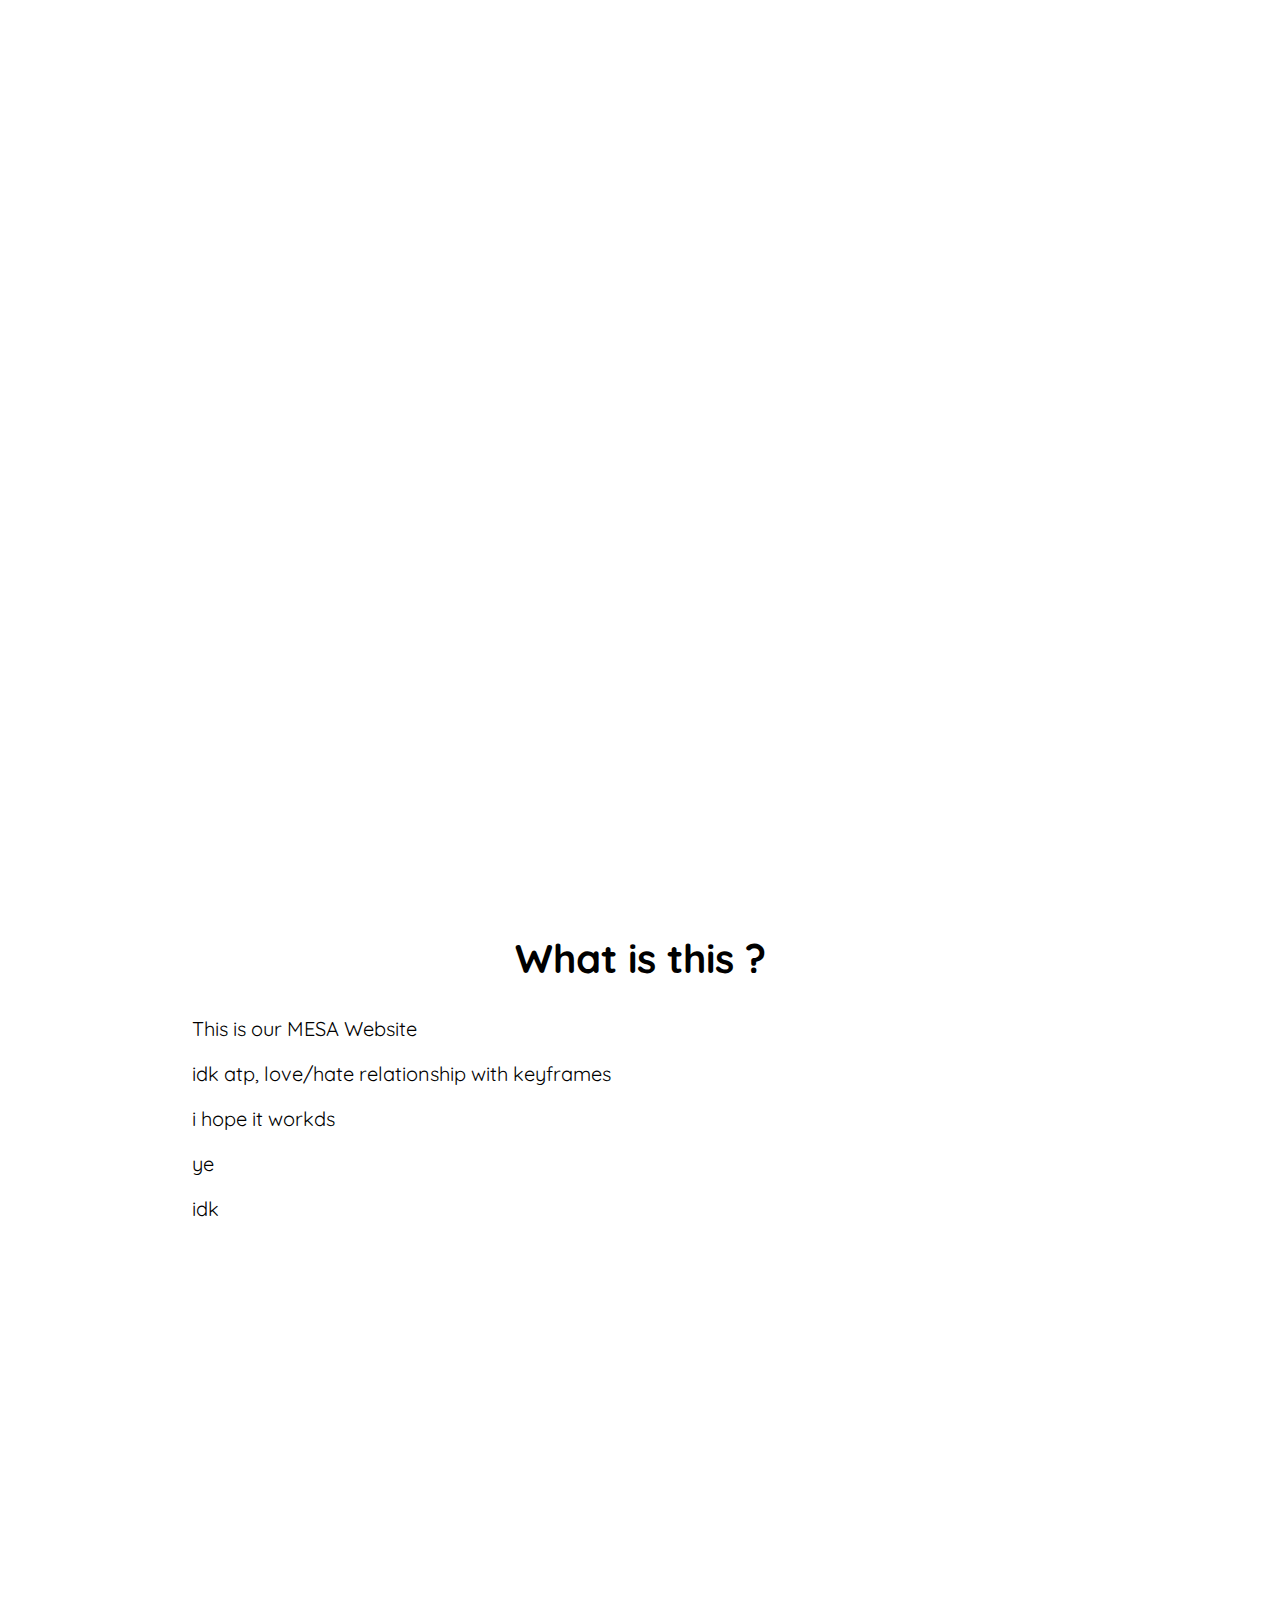
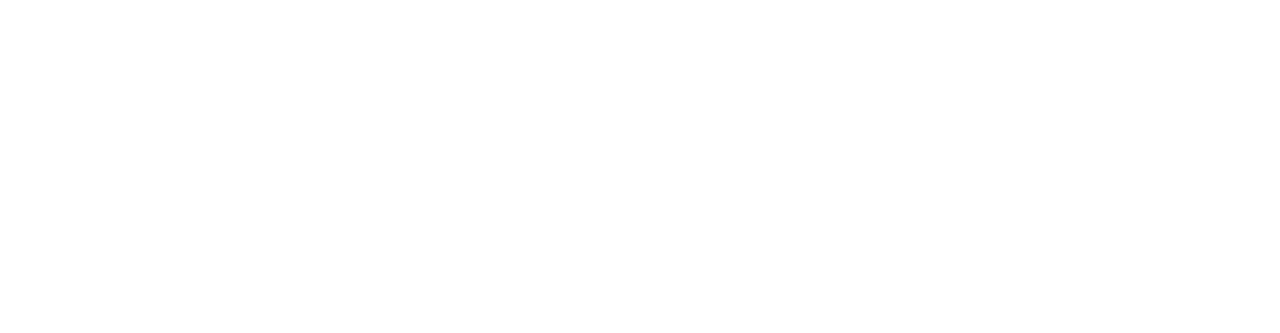
==== index.html @ e00e38d2 "ayyyyy" ====
<!DOCTYPE html>
<html lang="en" >
<head>
  <meta charset="UTF-8">
  <title>HTPA MESA</title>
  <link rel="stylesheet" href="./style.css">

</head>
<body>
<!-- partial:index.partial.html -->
<nav class="nav">
        <div class="container">
            <div class="logo">
                <a href="index.html">HTPA MESA</a>
            </div>
            <div id="mainListDiv" class="main_list">
                <ul class="navlinks">
                    <li><a href="about.html">About</a></li>
                    <li><a href="officers.html">Officers</a></li>
                    <li><a href="winners.html">Winners</a></li>
                    <li><a href="contact.html">Contact</a></li>
                </ul>
            </div>
            <span class="navTrigger">
                <i></i>
                <i></i>
                <i></i>
            </span>
        </div>
    </nav>

    <section class="home">
    </section>
    <div style="height: 1000px">
        <!-- just to make scrolling effect possible -->
			<h2 class="myH2">What is this ?</h2>
			<p class="myP">This is our MESA Website</p>
			<p class="myP"> idk atp, love/hate relationship with keyframes</p>
			<p class="myP">i hope it workds</p>
			<p class="myP">ye</p>
				<p class="myP">
			
				idk
			</p>
    </div>

<!-- Jquery needed -->
    <script src="https://ajax.googleapis.com/ajax/libs/jquery/3.1.1/jquery.min.js"></script>
    <script src="js/scripts.js"></script>

<!-- Function used to shrink nav bar removing paddings and adding black background -->
    <script>
        $(window).scroll(function() {
            if ($(document).scrollTop() > 50) {
                $('.nav').addClass('affix');
                console.log("OK");
            } else {
                $('.nav').removeClass('affix');
            }
        });
    </script>
<!-- partial -->
  <script  src="./script.js"></script>

</body>
</html>
---- style.css ----
@import url('https://fonts.googleapis.com/css?family=Quicksand:400,500,700');
html,
body {
    margin: 0;
    padding: 0;
    box-sizing: border-box;
    font-family: "Quicksand", sans-serif;
    font-size: 62.5%;
    font-size: 10px;
}

.nav {
    width: 100%;
    height: 65px;
    position: fixed;
    line-height: 65px;
    text-align: center;
    
}

.nav div.logo {
    float: left;
    width: auto;
    height: auto;
    padding-left: 3rem;
}

.nav div.logo a {
    text-decoration: none;
    color: #fff;
    font-size: 2.5rem;
}

.nav div.logo a:hover {
    color: #D3D5D7;
}

.nav div.main_list {
    height: 65px;
    float: right;
}

.nav div.main_list ul {
    width: 100%;
    height: 65px;
    display: flex;
    list-style: none;
    margin: 0;
    padding: 0;
}

.nav div.main_list ul li {
    width: auto;
    height: 65px;
    padding: 0;
    padding-right: 3rem;
}

.nav div.main_list ul li a {
    text-decoration: none;
    color: #fff;
    line-height: 65px;
    font-size: 2.4rem;
}

.nav div.main_list ul li a:hover {
    color: #D3D5D7;
}


/* Home section */

.home {
    width: 100%;
    height: 100vh;
    background-image: url(mesa.jpg);
    background-position: center top;
	background-size:cover;
}

.navTrigger {
    display: none;
}

.nav {
    padding-top: 20px;
    padding-bottom: 20px;
    -webkit-transition: all 0.4s ease;
    transition: all 0.4s ease;
    
}


/* Media qurey section */

@media screen and (min-width: 768px) and (max-width: 1024px) {
    .container {
        margin: 0;
    }
}

@media screen and (max-width:768px) {
    .navTrigger {
        display: block;
        
    }
    .nav div.logo {
        margin-left: 15px;
    }
    .nav div.main_list {
        width: 100%;
        height: 0;
        overflow: hidden;
    }
    .nav div.show_list {
        height: auto;
        display: none;
    }
    .nav div.main_list ul {
        flex-direction: column;
        width: 100%;
        height: 100vh;
        right: 0;
        left: 0;
        bottom: 0;
        background-color: #111;
        /*same background color of navbar*/
        background-position: center top;
    }
    .nav div.main_list ul li {
        width: 100%;
        text-align: right;
    }
    .nav div.main_list ul li a {
        text-align: center;
        width: 100%;
        font-size: 3rem;
        padding: 20px;
    }
    .nav div.media_button {
        display: block;
    }
}


/* Animation */
/* Inspiration taken from Dicson https://codemyui.com/simple-hamburger-menu-x-mark-animation/ */

.navTrigger {
    cursor: pointer;
    width: 30px;
    height: 25px;
    margin: auto;
    position: absolute;
    right: 30px;
    top: 0;
    bottom: 0;
}

.navTrigger i {
    background-color: #fff;
    border-radius: 2px;
    content: '';
    display: block;
    width: 100%;
    height: 4px;
}

.navTrigger i:nth-child(1) {
    -webkit-animation: outT 0.8s backwards;
    animation: outT 0.8s backwards;
    -webkit-animation-direction: reverse;
    animation-direction: reverse;
}

.navTrigger i:nth-child(2) {
    margin: 5px 0;
    -webkit-animation: outM 0.8s backwards;
    animation: outM 0.8s backwards;
    -webkit-animation-direction: reverse;
    animation-direction: reverse;
}

.navTrigger i:nth-child(3) {
    -webkit-animation: outBtm 0.8s backwards;
    animation: outBtm 0.8s backwards;
    -webkit-animation-direction: reverse;
    animation-direction: reverse;
}

.navTrigger.active i:nth-child(1) {
    -webkit-animation: inT 0.8s forwards;
    animation: inT 0.8s forwards;
}

.navTrigger.active i:nth-child(2) {
    -webkit-animation: inM 0.8s forwards;
    animation: inM 0.8s forwards;
}

.navTrigger.active i:nth-child(3) {
    -webkit-animation: inBtm 0.8s forwards;
    animation: inBtm 0.8s forwards;
}

@-webkit-keyframes inM {
    50% {
        -webkit-transform: rotate(0deg);
    }
    100% {
        -webkit-transform: rotate(45deg);
    }
}

@keyframes inM {
    50% {
        transform: rotate(0deg);
    }
    100% {
        transform: rotate(45deg);
    }
}

@-webkit-keyframes outM {
    50% {
        -webkit-transform: rotate(0deg);
    }
    100% {
        -webkit-transform: rotate(45deg);
    }
}

@keyframes outM {
    50% {
        transform: rotate(0deg);
    }
    100% {
        transform: rotate(45deg);
    }
}

@-webkit-keyframes inT {
    0% {
        -webkit-transform: translateY(0px) rotate(0deg);
    }
    50% {
        -webkit-transform: translateY(9px) rotate(0deg);
    }
    100% {
        -webkit-transform: translateY(9px) rotate(135deg);
    }
}

@keyframes inT {
    0% {
        transform: translateY(0px) rotate(0deg);
    }
    50% {
        transform: translateY(9px) rotate(0deg);
    }
    100% {
        transform: translateY(9px) rotate(135deg);
    }
}

@-webkit-keyframes outT {
    0% {
        -webkit-transform: translateY(0px) rotate(0deg);
    }
    50% {
        -webkit-transform: translateY(9px) rotate(0deg);
    }
    100% {
        -webkit-transform: translateY(9px) rotate(135deg);
    }
}

@keyframes outT {
    0% {
        transform: translateY(0px) rotate(0deg);
    }
    50% {
        transform: translateY(9px) rotate(0deg);
    }
    100% {
        transform: translateY(9px) rotate(135deg);
    }
}

@-webkit-keyframes inBtm {
    0% {
        -webkit-transform: translateY(0px) rotate(0deg);
    }
    50% {
        -webkit-transform: translateY(-9px) rotate(0deg);
    }
    100% {
        -webkit-transform: translateY(-9px) rotate(135deg);
    }
}

@keyframes inBtm {
    0% {
        transform: translateY(0px) rotate(0deg);
    }
    50% {
        transform: translateY(-9px) rotate(0deg);
    }
    100% {
        transform: translateY(-9px) rotate(135deg);
    }
}

@-webkit-keyframes outBtm {
    0% {
        -webkit-transform: translateY(0px) rotate(0deg);
    }
    50% {
        -webkit-transform: translateY(-9px) rotate(0deg);
    }
    100% {
        -webkit-transform: translateY(-9px) rotate(135deg);
    }
}

@keyframes outBtm {
    0% {
        transform: translateY(0px) rotate(0deg);
    }
    50% {
        transform: translateY(-9px) rotate(0deg);
    }
    100% {
        transform: translateY(-9px) rotate(135deg);
    }
}

.affix {
    padding: 0;
    background-color: #000000;
}


.myH2 {
	text-align:center;
	font-size: 4rem;
}
.myP {
	text-align: justify;
	padding-left:15%;
	padding-right:15%;
	font-size: 20px;
}
@media all and (max-width:700px){
	.myP {
		padding:2%;
	}
}

.loading {
    margin: 0;
    font-family: 'Arial', sans-serif;
    overflow: hidden; /* Prevent scrolling during the loading screen */
}

.loading-screen {
    position: fixed;
    top: 0;
    left: 0;
    width: 100%;
    height: 100%;
    background: url('boat-sail.gif') no-repeat center center fixed;
    background-size: cover;
    display: flex;
    flex-direction: column;
    justify-content: center;
    align-items: center;
    z-index: 999;
}

.loading-screen p {
    color: white; /* Set text color to be visible on the background */
}

.content {
    padding: 20px;
}
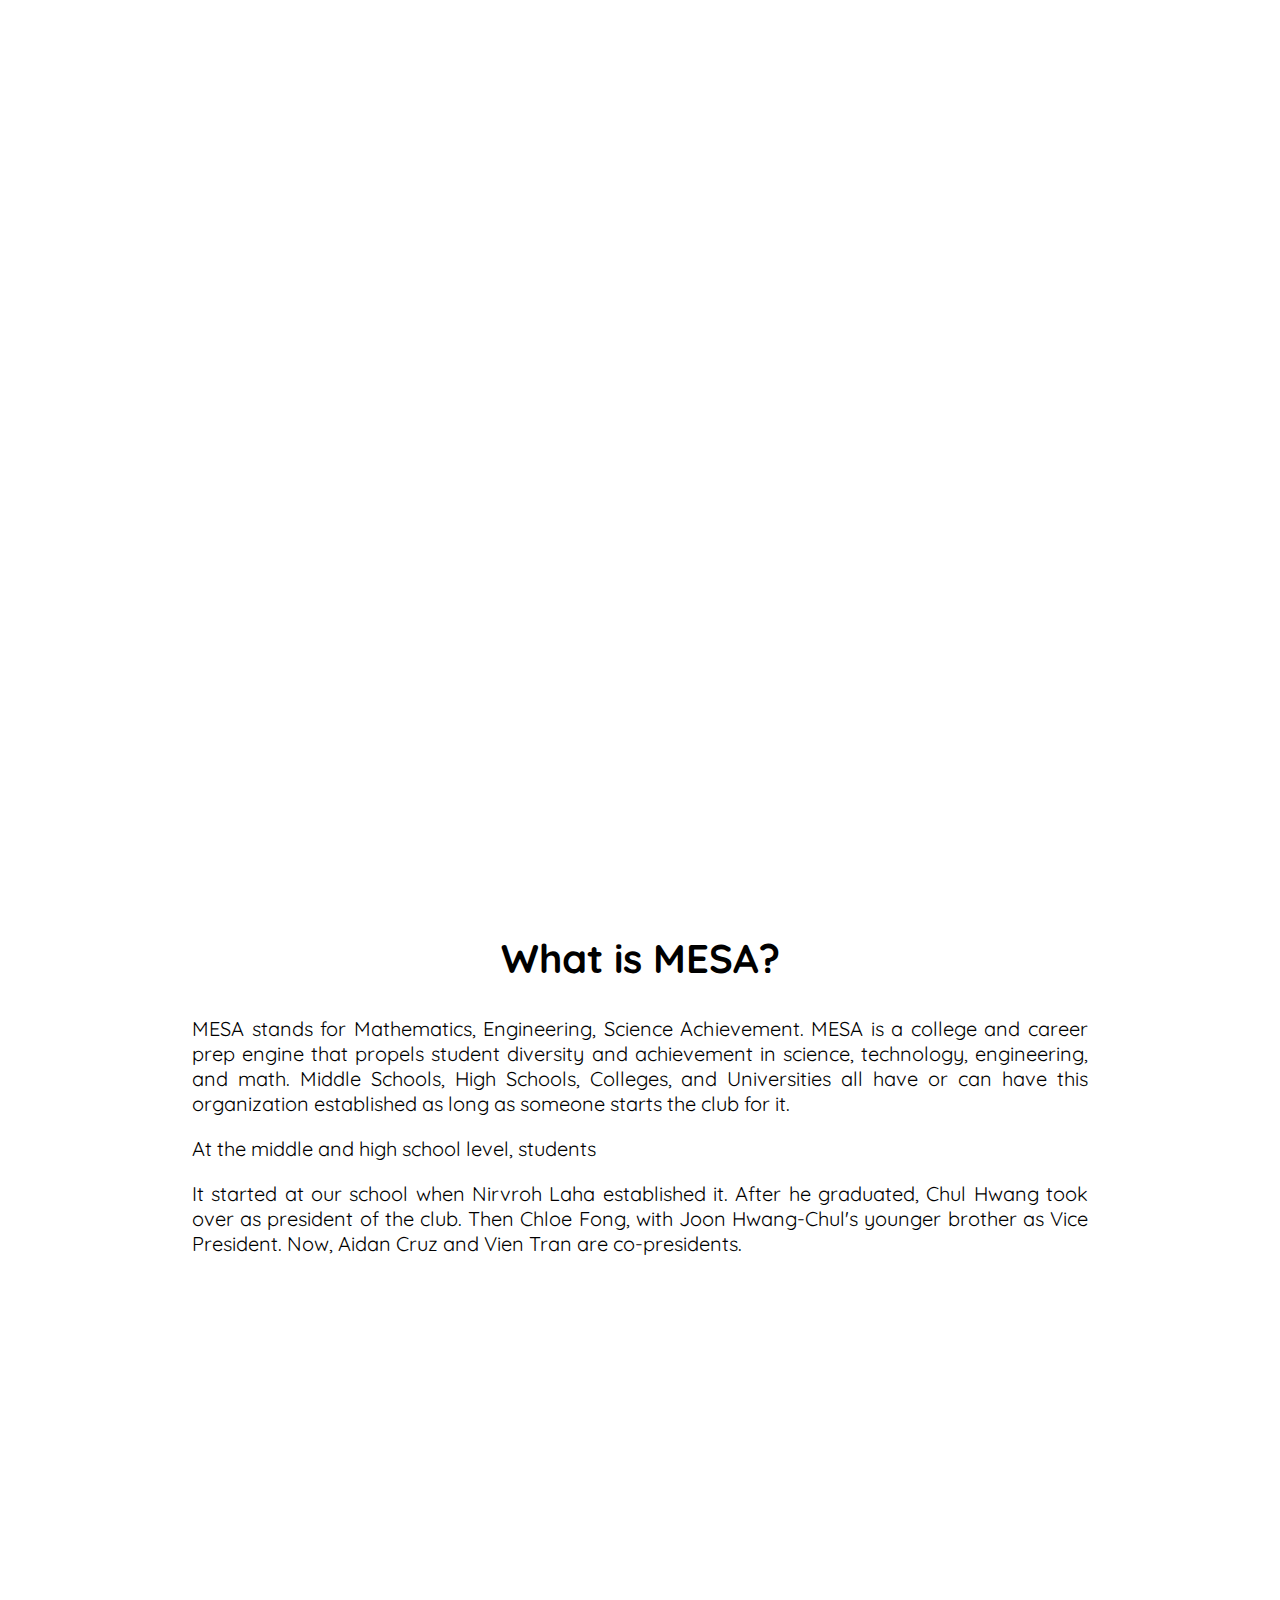
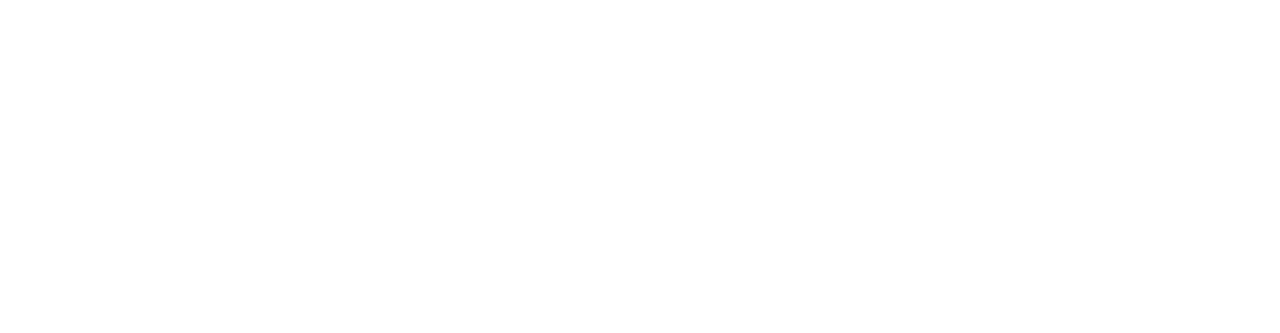
==== commit 0fcf1463: "add some info" ====
--- a/index.html
+++ b/index.html
@@ -33,15 +33,11 @@
     </section>
     <div style="height: 1000px">
         <!-- just to make scrolling effect possible -->
-			<h2 class="myH2">What is this ?</h2>
-			<p class="myP">This is our MESA Website</p>
-			<p class="myP"> idk atp, love/hate relationship with keyframes</p>
-			<p class="myP">i hope it workds</p>
-			<p class="myP">ye</p>
-				<p class="myP">
-			
-				idk
-			</p>
+			<h2 class="myH2">What is MESA?</h2>
+			<p class="myP"> MESA stands for Mathematics, Engineering, Science Achievement. MESA is a college and career prep engine that propels student diversity and achievement in science, technology, engineering, and math. Middle Schools, High Schools, Colleges, and Universities all have or can have this organization established as long as someone starts the club for it. </p>
+            <p class="myP"> At the middle and high school level, students </p>
+            <p class="myP"> It started at our school when Nirvroh Laha established it. After he graduated, Chul Hwang took over as president of the club. Then Chloe Fong, with Joon Hwang-Chul's younger brother as Vice President. Now, Aidan Cruz and Vien Tran are co-presidents.  </p>
+		
     </div>
 
 <!-- Jquery needed -->
--- a/style.css
+++ b/style.css
@@ -1,6 +1,5 @@
 @import url('https://fonts.googleapis.com/css?family=Quicksand:400,500,700');
-html,
-body {
+html, body {
     margin: 0;
     padding: 0;
     box-sizing: border-box;
@@ -15,7 +14,8 @@
     position: fixed;
     line-height: 65px;
     text-align: center;
-    
+    background: transparent;
+    backdrop-filter: blur(5px);
 }
 
 .nav div.logo {
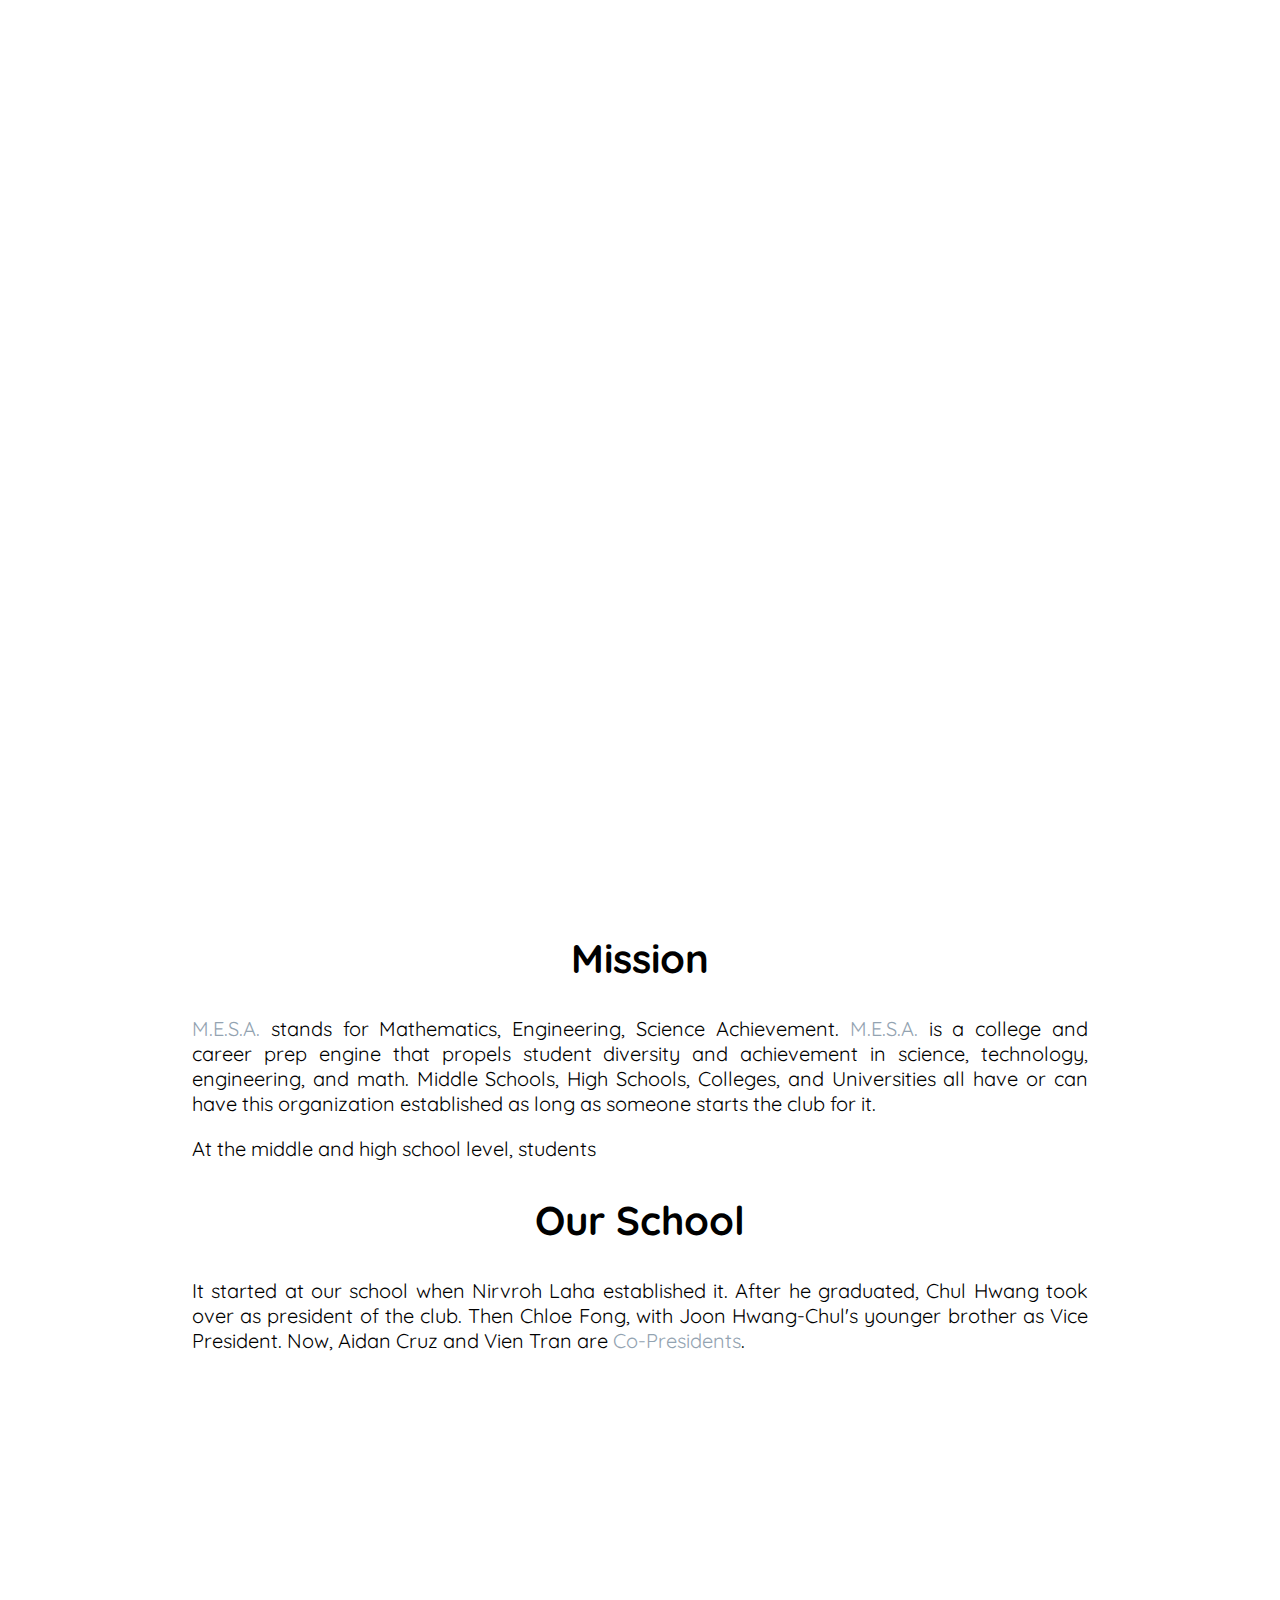
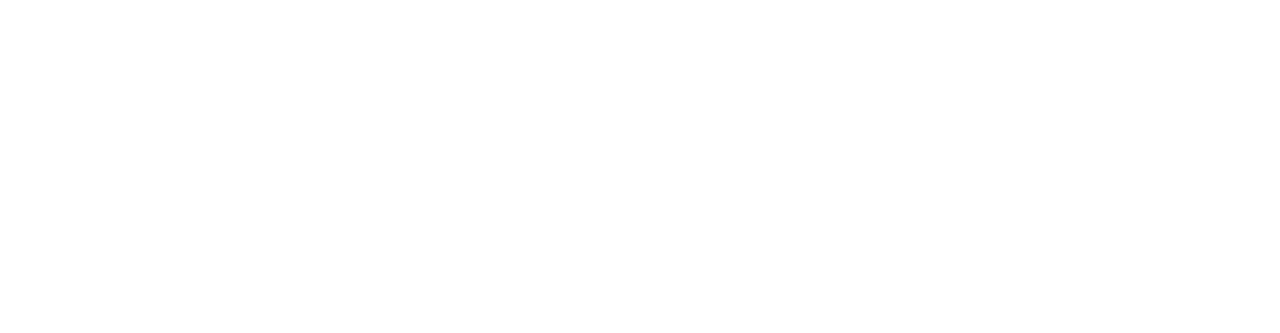
==== commit c8e985b5: "change the logo/home button" ====
--- a/index.html
+++ b/index.html
@@ -33,10 +33,12 @@
     </section>
     <div style="height: 1000px">
         <!-- just to make scrolling effect possible -->
-			<h2 class="myH2">What is MESA?</h2>
-			<p class="myP"> MESA stands for Mathematics, Engineering, Science Achievement. MESA is a college and career prep engine that propels student diversity and achievement in science, technology, engineering, and math. Middle Schools, High Schools, Colleges, and Universities all have or can have this organization established as long as someone starts the club for it. </p>
+			<h2 class="myH2">Mission</h2>
+			<p class="myP"> <span style="color: #93A3B1;">M.E.S.A.</span> stands for Mathematics, Engineering, Science Achievement. <span style="color: #93A3B1;">M.E.S.A.</span> is a college and career prep engine that propels student diversity and achievement in science, technology, engineering, and math. Middle Schools, High Schools, Colleges, and Universities all have or can have this organization established as long as someone starts the club for it. </p>
             <p class="myP"> At the middle and high school level, students </p>
-            <p class="myP"> It started at our school when Nirvroh Laha established it. After he graduated, Chul Hwang took over as president of the club. Then Chloe Fong, with Joon Hwang-Chul's younger brother as Vice President. Now, Aidan Cruz and Vien Tran are co-presidents.  </p>
+            
+            <h2 class="myH2">Our School</h2>
+            <p class="myP"> It started at our school when Nirvroh Laha established it. After he graduated, Chul Hwang took over as president of the club. Then Chloe Fong, with Joon Hwang-Chul's younger brother as Vice President. Now, Aidan Cruz and Vien Tran are <span style="color: #93A3B1;">Co-Presidents</span>.</p>
 		
     </div>
 
--- a/style.css
+++ b/style.css
@@ -32,7 +32,7 @@
 }
 
 .nav div.logo a:hover {
-    color: #D3D5D7;
+    color: #93A3B1;
 }
 
 .nav div.main_list {
@@ -64,7 +64,7 @@
 }
 
 .nav div.main_list ul li a:hover {
-    color: #D3D5D7;
+    color: #93A3B1;
 }
 
 
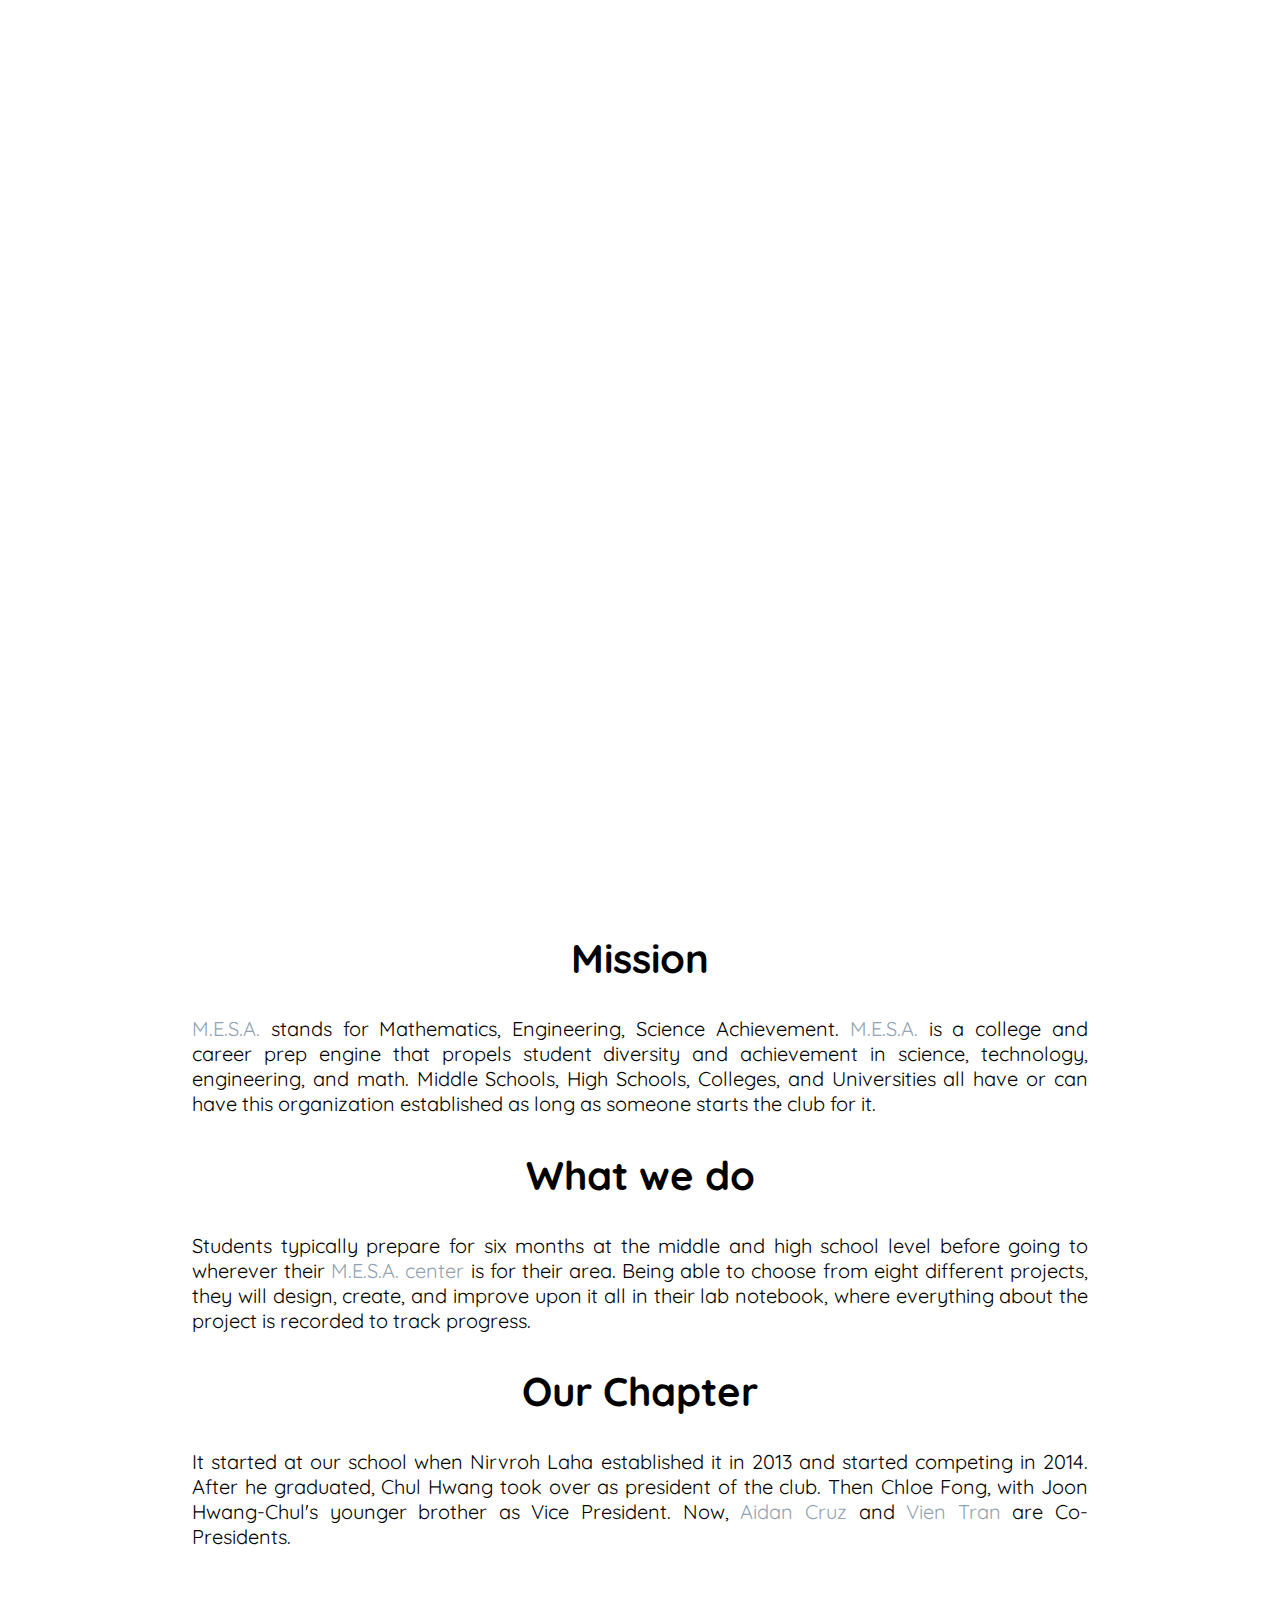
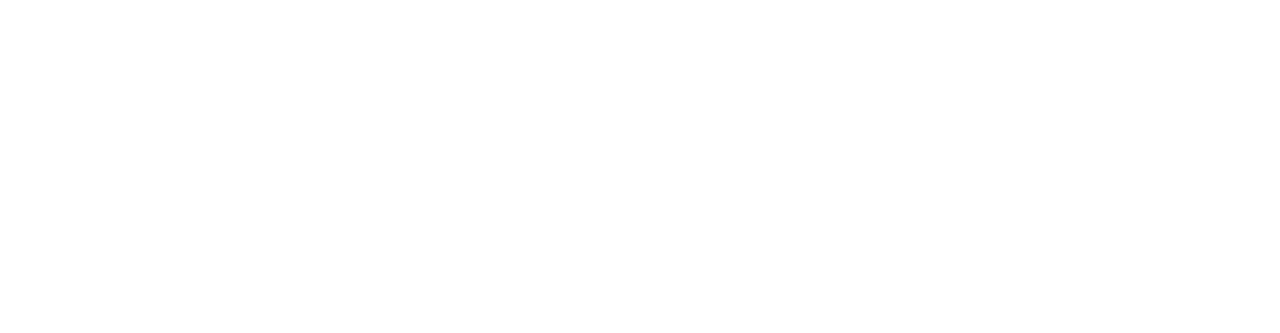
==== commit 2069a6fa: "rename page, change content" ====
--- a/index.html
+++ b/index.html
@@ -15,7 +15,7 @@
             </div>
             <div id="mainListDiv" class="main_list">
                 <ul class="navlinks">
-                    <li><a href="about.html">About</a></li>
+                    <li><a href="resources.html">Resources</a></li>
                     <li><a href="officers.html">Officers</a></li>
                     <li><a href="winners.html">Winners</a></li>
                     <li><a href="contact.html">Contact</a></li>
@@ -34,11 +34,25 @@
     <div style="height: 1000px">
         <!-- just to make scrolling effect possible -->
 			<h2 class="myH2">Mission</h2>
-			<p class="myP"> <span style="color: #93A3B1;">M.E.S.A.</span> stands for Mathematics, Engineering, Science Achievement. <span style="color: #93A3B1;">M.E.S.A.</span> is a college and career prep engine that propels student diversity and achievement in science, technology, engineering, and math. Middle Schools, High Schools, Colleges, and Universities all have or can have this organization established as long as someone starts the club for it. </p>
-            <p class="myP"> At the middle and high school level, students </p>
+			<p class="myP"> <span style="color: #93A3B1;">M.E.S.A.</span> stands for Mathematics, Engineering, 
+                Science Achievement. <span style="color: #93A3B1;">M.E.S.A.</span> is a college and career prep
+                 engine that propels student diversity and achievement in science, technology, engineering, and 
+                 math. Middle Schools, High Schools, Colleges, and Universities all have or can have this 
+                 organization established as long as someone starts the club for it. </p>
+
+                 <h2 class="myH2">What we do</h2>
+            <p class="myP"> Students typically prepare for six months at the middle and high school level before
+                 going to wherever their <span style="color: #93A3B1;"> M.E.S.A. center </span>is for
+                  their area. Being able to choose from eight different projects, they will design, create, and 
+                  improve upon it all in their lab notebook, where everything about the project is recorded to 
+                  track progress. </p>
             
-            <h2 class="myH2">Our School</h2>
-            <p class="myP"> It started at our school when Nirvroh Laha established it. After he graduated, Chul Hwang took over as president of the club. Then Chloe Fong, with Joon Hwang-Chul's younger brother as Vice President. Now, Aidan Cruz and Vien Tran are <span style="color: #93A3B1;">Co-Presidents</span>.</p>
+            <h2 class="myH2">Our Chapter</h2>
+            <p class="myP"> It started at our school when Nirvroh Laha established it in 2013 and started competing
+                 in 2014. After he graduated, Chul Hwang took over as president of the club. Then Chloe Fong, with
+                  Joon Hwang-Chul's younger brother as Vice President. Now, 
+                  <span style="color: #93A3B1;">Aidan Cruz</span> and <span style="color: #93A3B1;">Vien Tran</span>
+                   are Co-Presidents. </p>
 		
     </div>
 
--- a/style.css
+++ b/style.css
@@ -356,32 +356,3 @@
 		padding:2%;
 	}
 }
-
-.loading {
-    margin: 0;
-    font-family: 'Arial', sans-serif;
-    overflow: hidden; /* Prevent scrolling during the loading screen */
-}
-
-.loading-screen {
-    position: fixed;
-    top: 0;
-    left: 0;
-    width: 100%;
-    height: 100%;
-    background: url('boat-sail.gif') no-repeat center center fixed;
-    background-size: cover;
-    display: flex;
-    flex-direction: column;
-    justify-content: center;
-    align-items: center;
-    z-index: 999;
-}
-
-.loading-screen p {
-    color: white; /* Set text color to be visible on the background */
-}
-
-.content {
-    padding: 20px;
-}
